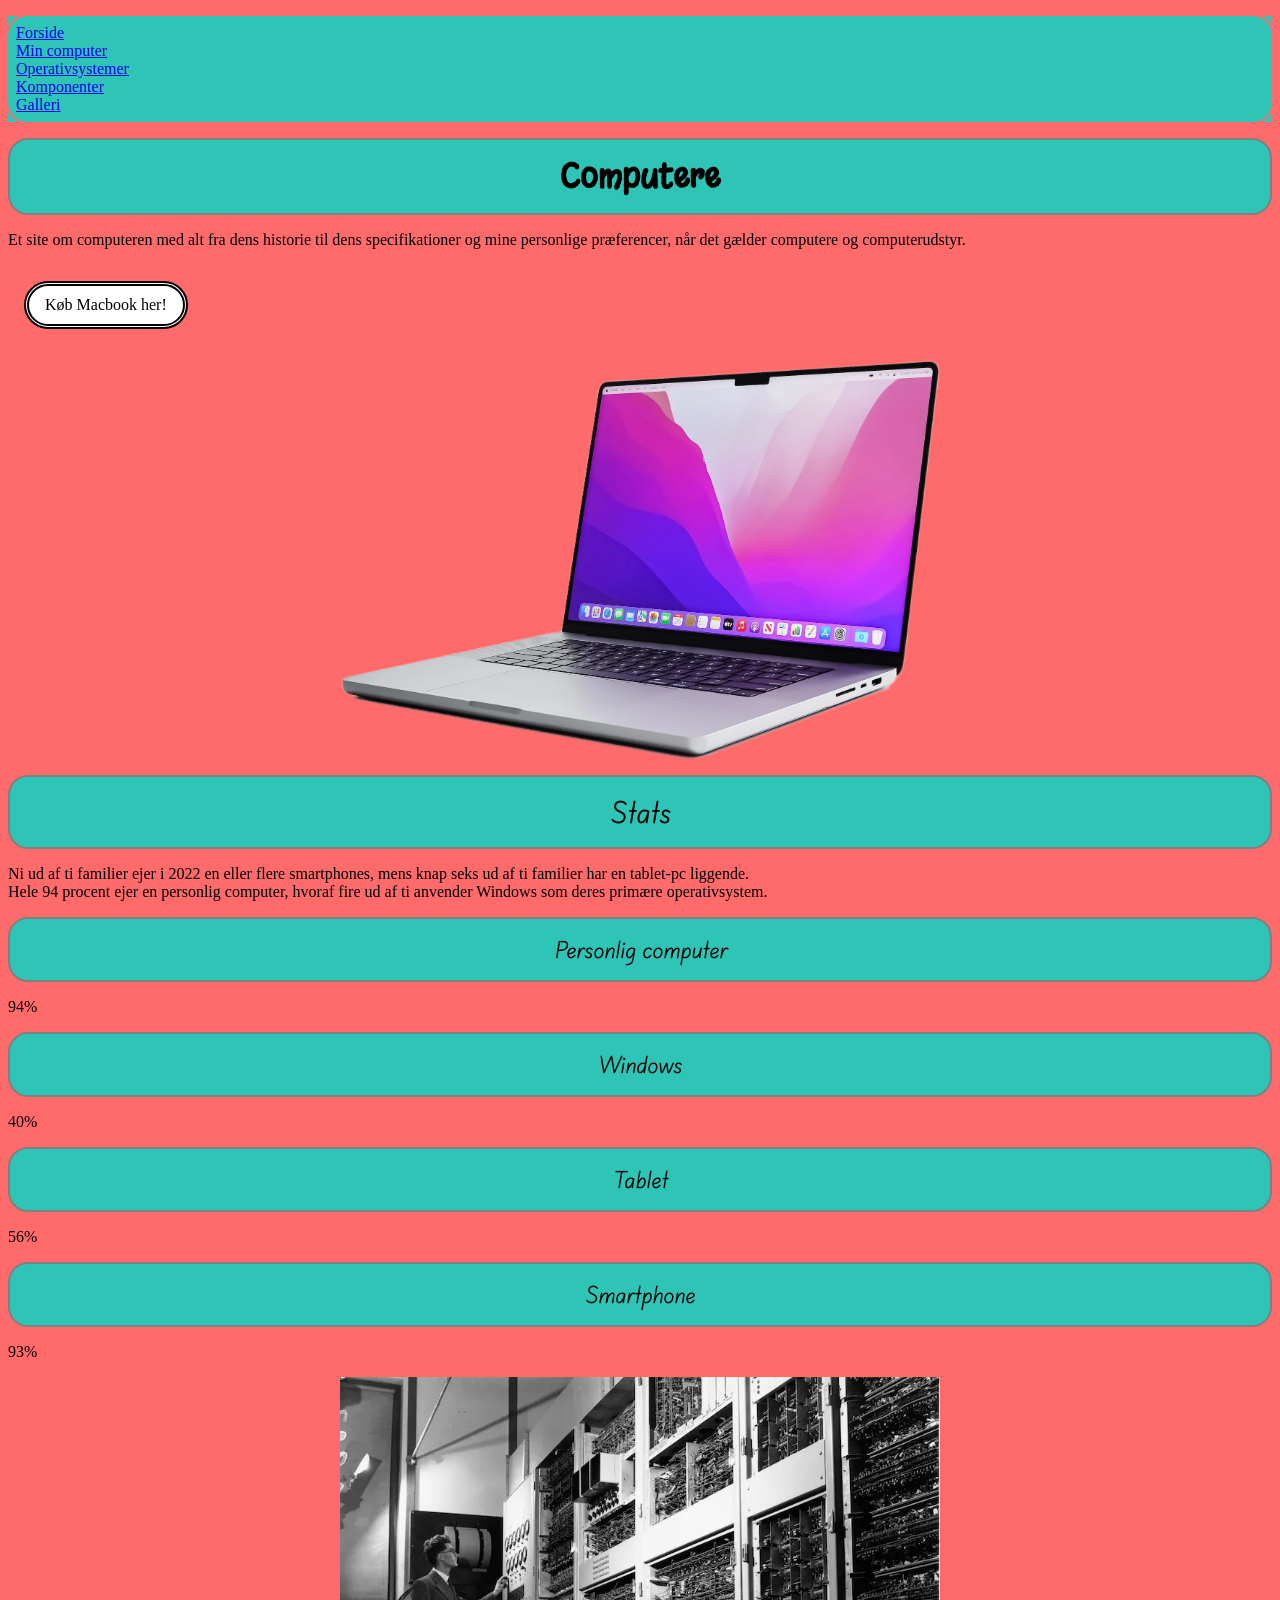
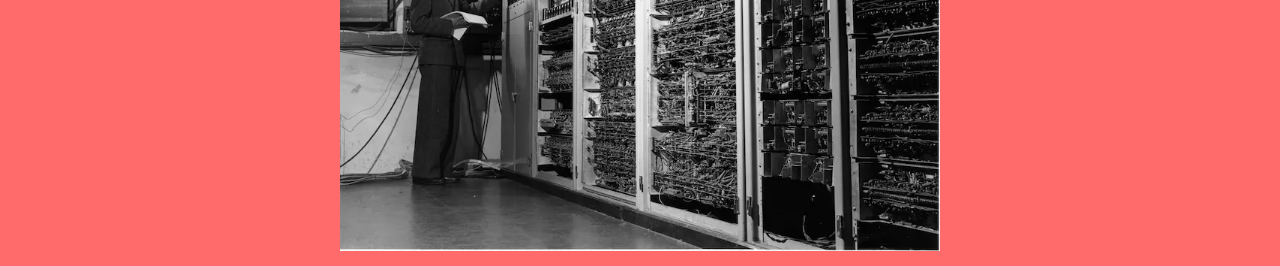
==== index.html @ 172805dd "Add files via upload" ====
<!doctype html>
<html lang="da">
  <head>
    <meta charset="UTF-8" />
    <meta name="viewport" content="width=device-width, initial-scale=1.0" />
    <meta name="robots" content="noindex" />
    <link rel="stylesheet" href="style.css" />
    <title>Forside</title>
  </head>
  <body>
    <header>
      <nav>
        <ul>
          <li><a href="index.html">Forside</a></li>
          <li><a href="min_computer.html">Min computer</a></li>
          <li><a href="operativsystemer.html">Operativsystemer</a></li>
          <li><a href="komponenter.html">Komponenter</a></li>
          <li><a href="galleri.html">Galleri</a></li>
        </ul>
      </nav>
    </header>
    <main>
      <h1>Computere</h1>
      <p>Et site om computeren med alt fra dens historie til dens specifikationer og mine personlige præferencer, når det gælder computere og computerudstyr.</p>
      <a target="_blank" href="https://www.apple.com/dk/" class="cta-button" target>Køb Macbook her!</a>
      <img src="Assets/imgs/computer-cutout.webp" alt="Et billede af en Macbook pro som står åben." />
      <h2>Stats</h2>
      <p>Ni ud af ti familier ejer i 2022 en eller flere smartphones, mens knap seks ud af ti familier har en tablet-pc liggende. Hele 94 procent ejer en personlig computer, hvoraf fire ud af ti anvender Windows som deres primære operativsystem.</p>
      <h3>Personlig computer</h3>
      <p>94%</p>
      <h3>Windows</h3>
      <p>40%</p>
      <h3>Tablet</h3>
      <p>56%</p>
      <h3>Smartphone</h3>
      <p>93%</p>
      <img src="Assets/imgs/computer-old.webp" alt="Et billede af hvor stor en gammeldagscomputer var." />
    </main>
    <footer></footer>
  </body>
</html>
---- style.css ----
img {
  width: 500px;
  height: auto;
}
img {
  display: block;
  width: 100%;
  max-width: 600px;
  height: auto;
  margin: 15px auto;
}
@font-face {
  font-family: newfont;
  src: url(./fonts/PlaywriteNZBasic-Thin.woff2);
}
h2,
h3 {
  font-family: newfont;
}
@font-face {
  font-family: Margine;
  src: url(./fonts/Margarine-Regular.woff2);
}
h1 {
  font-family: Margine;
}
h1,
h2,
h3 {
  border: 2px solid gray;
  padding: 15px;
  margin: 15px 0;
  border-radius: 20px;
}
header,
h1,
h2,
h3 {
  background-color: #2ec4b6;
}
body {
  background-color: #ff6b6b;
}
nav ul {
  list-style: none;
  padding: 0.5rem;
  outline: 2px solid #ff6b6b;
  border-radius: 20px;
}

h1,
h2,
h3 {
  text-align: center;
}
p {
  text-align: left;
}
.cta-button {
  background-color: white;
  color: black;
  padding: 10px 16px;
  margin: 1em;
  border-radius: 70px;
  display: inline-block;
  text-decoration: none;
  border: 5px double black;
}

.cta-button:hover {
  color: white;
  background-color: black;
}
p {
  text-wrap: balance;
}
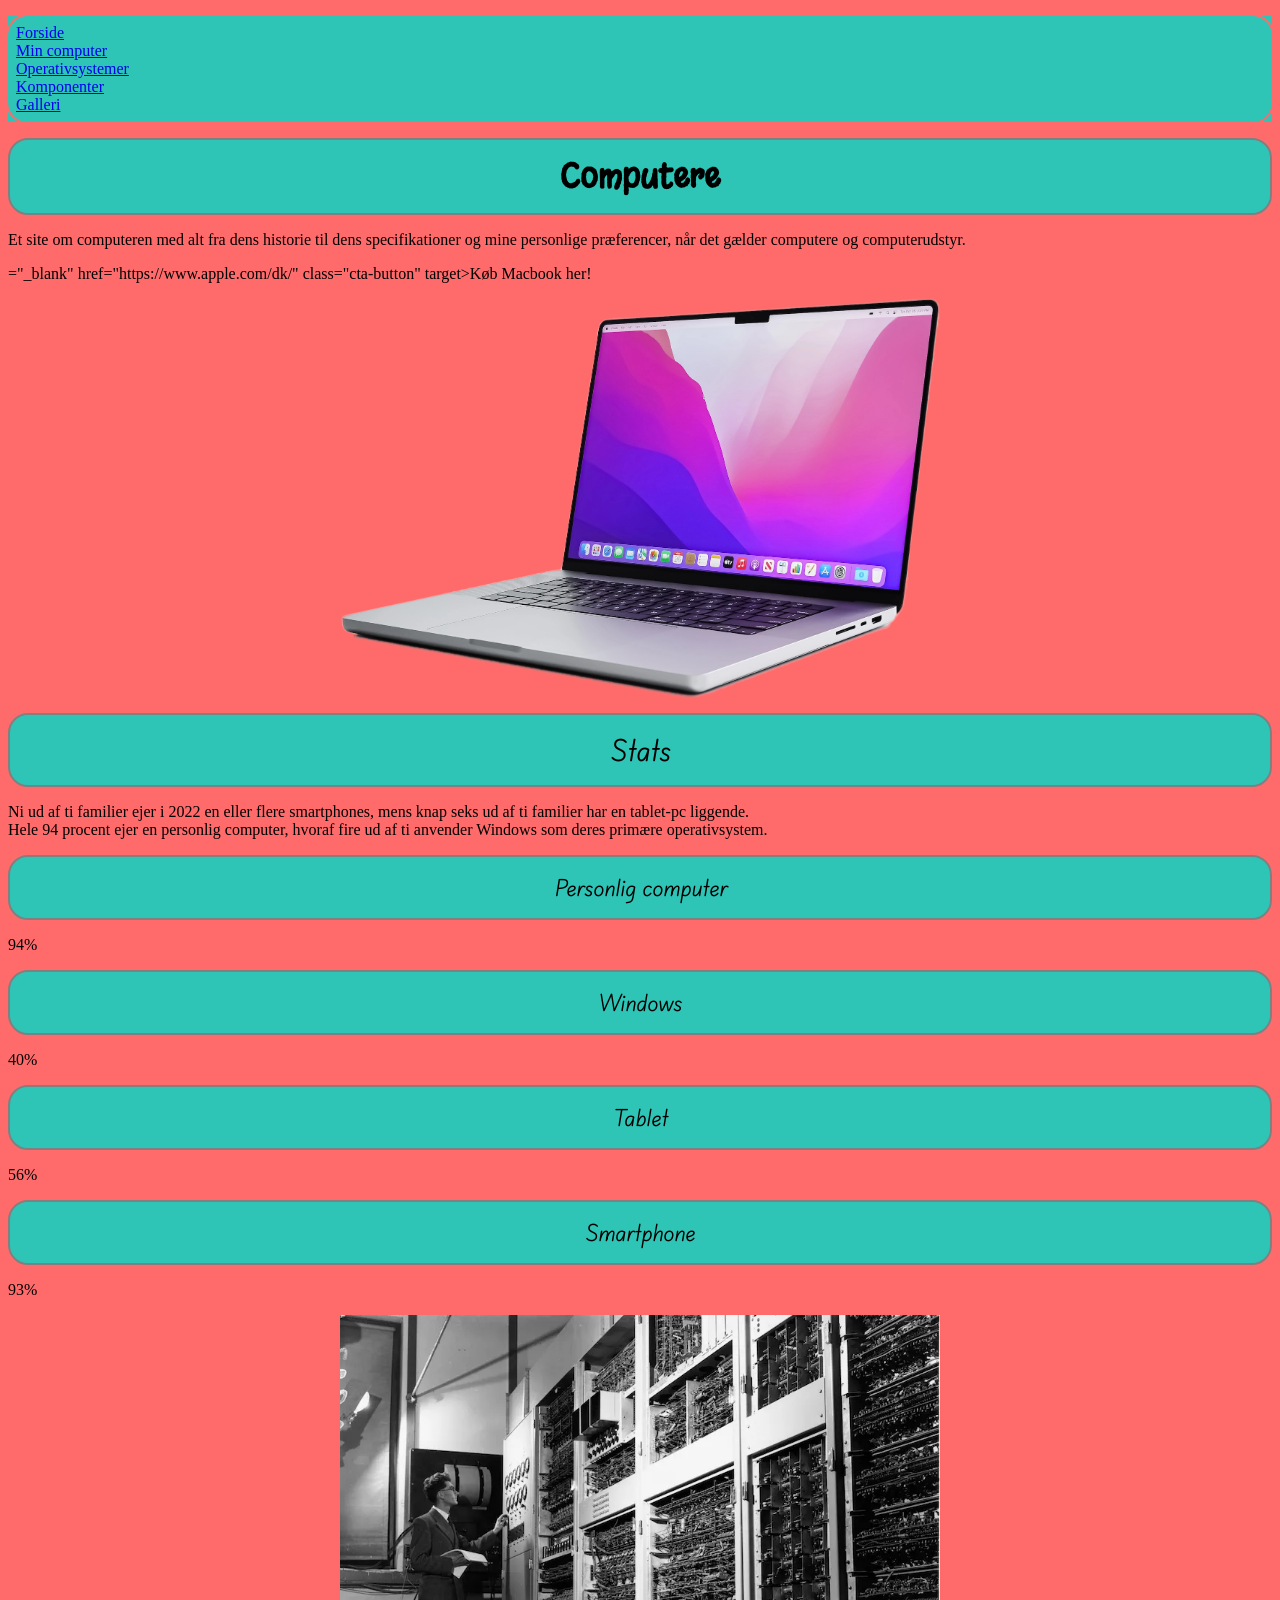
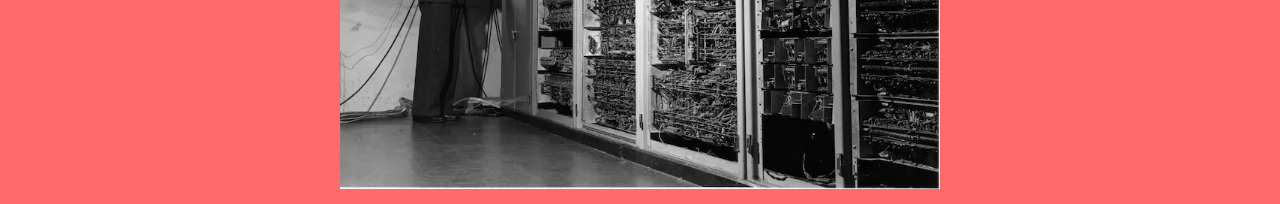
==== commit 4eb2a6f3: "Add files via upload" ====
--- a/index.html
+++ b/index.html
@@ -22,7 +22,7 @@
     <main>
       <h1>Computere</h1>
       <p>Et site om computeren med alt fra dens historie til dens specifikationer og mine personlige præferencer, når det gælder computere og computerudstyr.</p>
-      <a target="_blank" href="https://www.apple.com/dk/" class="cta-button" target>Køb Macbook her!</a>
+      <a target>="_blank" href="https://www.apple.com/dk/" class="cta-button" target>Køb Macbook her!</a>
       <img src="Assets/imgs/computer-cutout.webp" alt="Et billede af en Macbook pro som står åben." />
       <h2>Stats</h2>
       <p>Ni ud af ti familier ejer i 2022 en eller flere smartphones, mens knap seks ud af ti familier har en tablet-pc liggende. Hele 94 procent ejer en personlig computer, hvoraf fire ud af ti anvender Windows som deres primære operativsystem.</p>
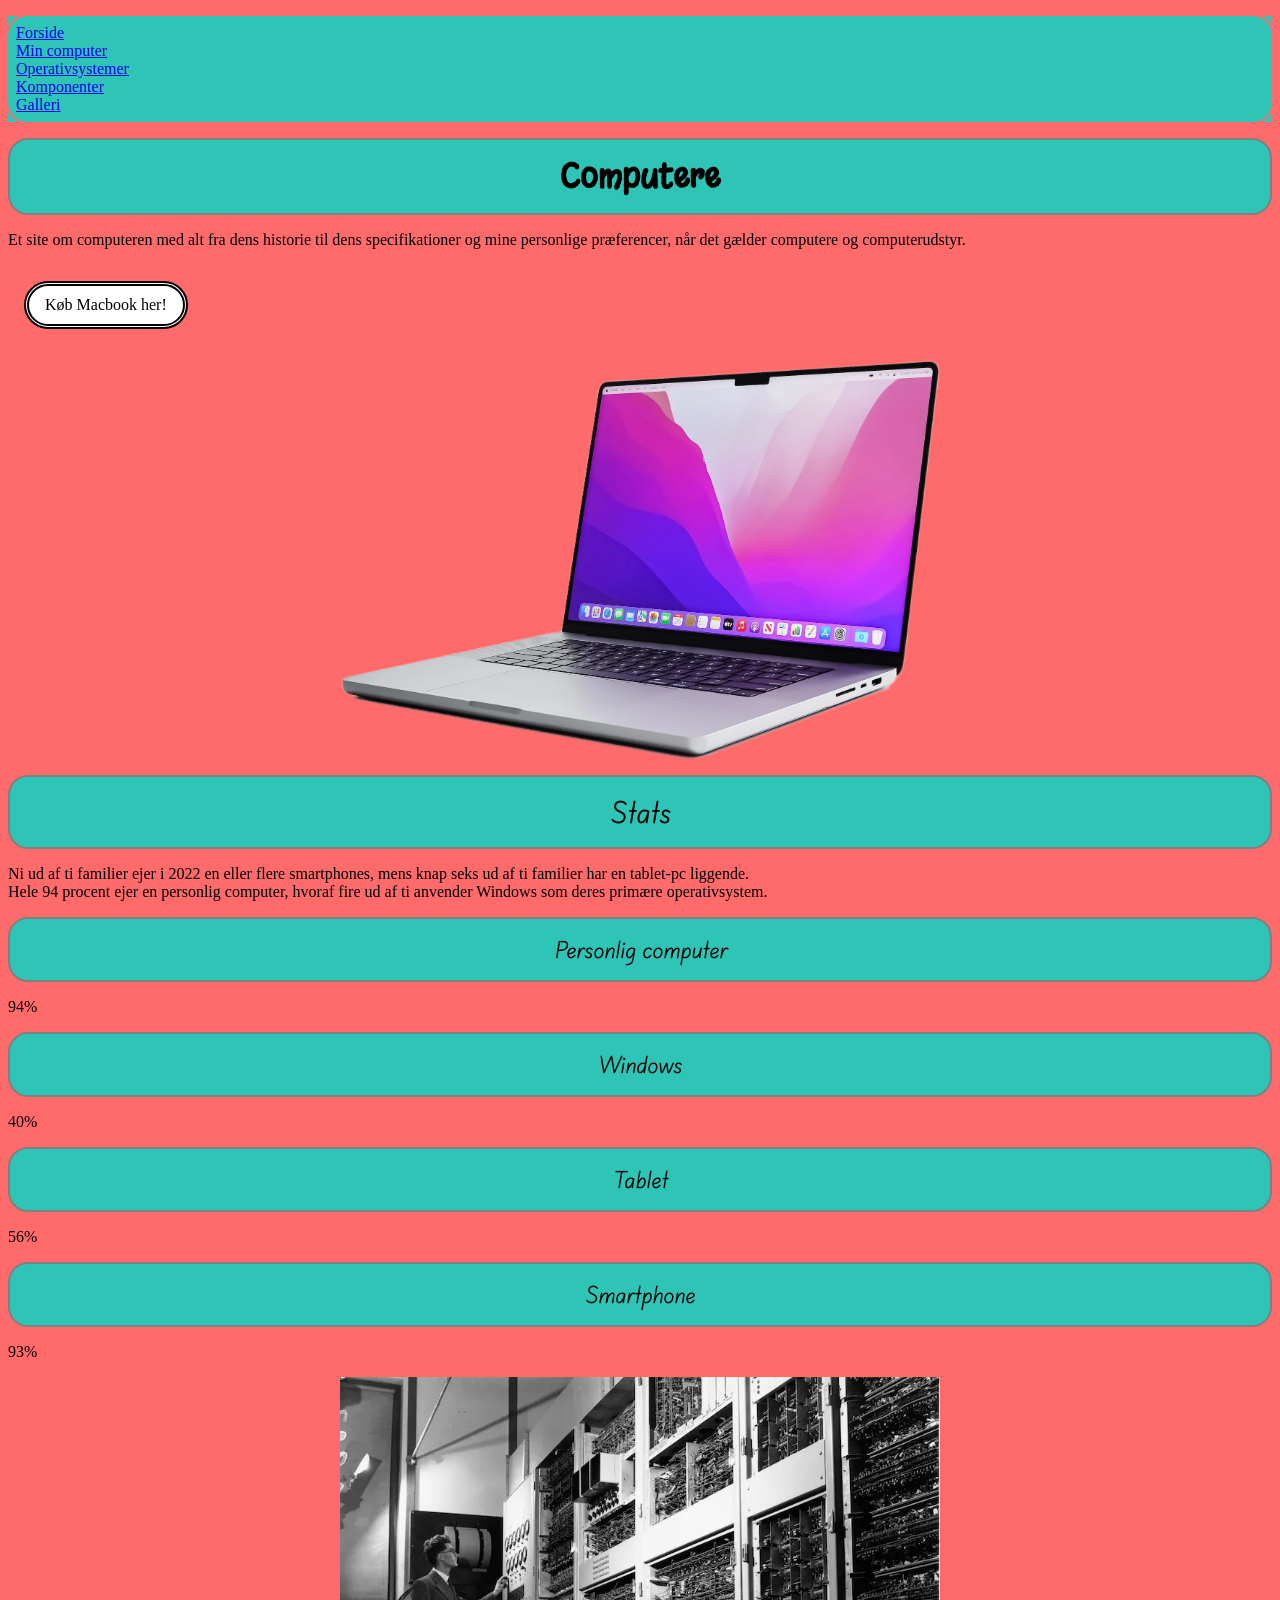
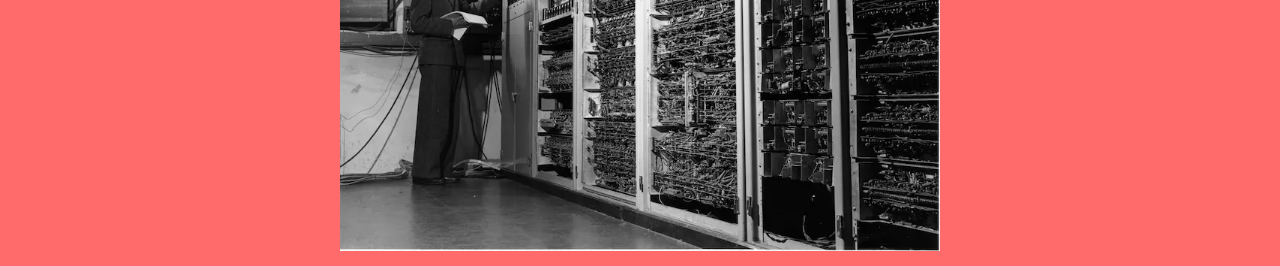
==== commit 9011847a: "Add files via upload" ====
--- a/index.html
+++ b/index.html
@@ -22,7 +22,7 @@
     <main>
       <h1>Computere</h1>
       <p>Et site om computeren med alt fra dens historie til dens specifikationer og mine personlige præferencer, når det gælder computere og computerudstyr.</p>
-      <a target>="_blank" href="https://www.apple.com/dk/" class="cta-button" target>Køb Macbook her!</a>
+      <a href="https://www.apple.com/dk/" class="cta-button" target="_blank">Køb Macbook her!</a>
       <img src="Assets/imgs/computer-cutout.webp" alt="Et billede af en Macbook pro som står åben." />
       <h2>Stats</h2>
       <p>Ni ud af ti familier ejer i 2022 en eller flere smartphones, mens knap seks ud af ti familier har en tablet-pc liggende. Hele 94 procent ejer en personlig computer, hvoraf fire ud af ti anvender Windows som deres primære operativsystem.</p>
